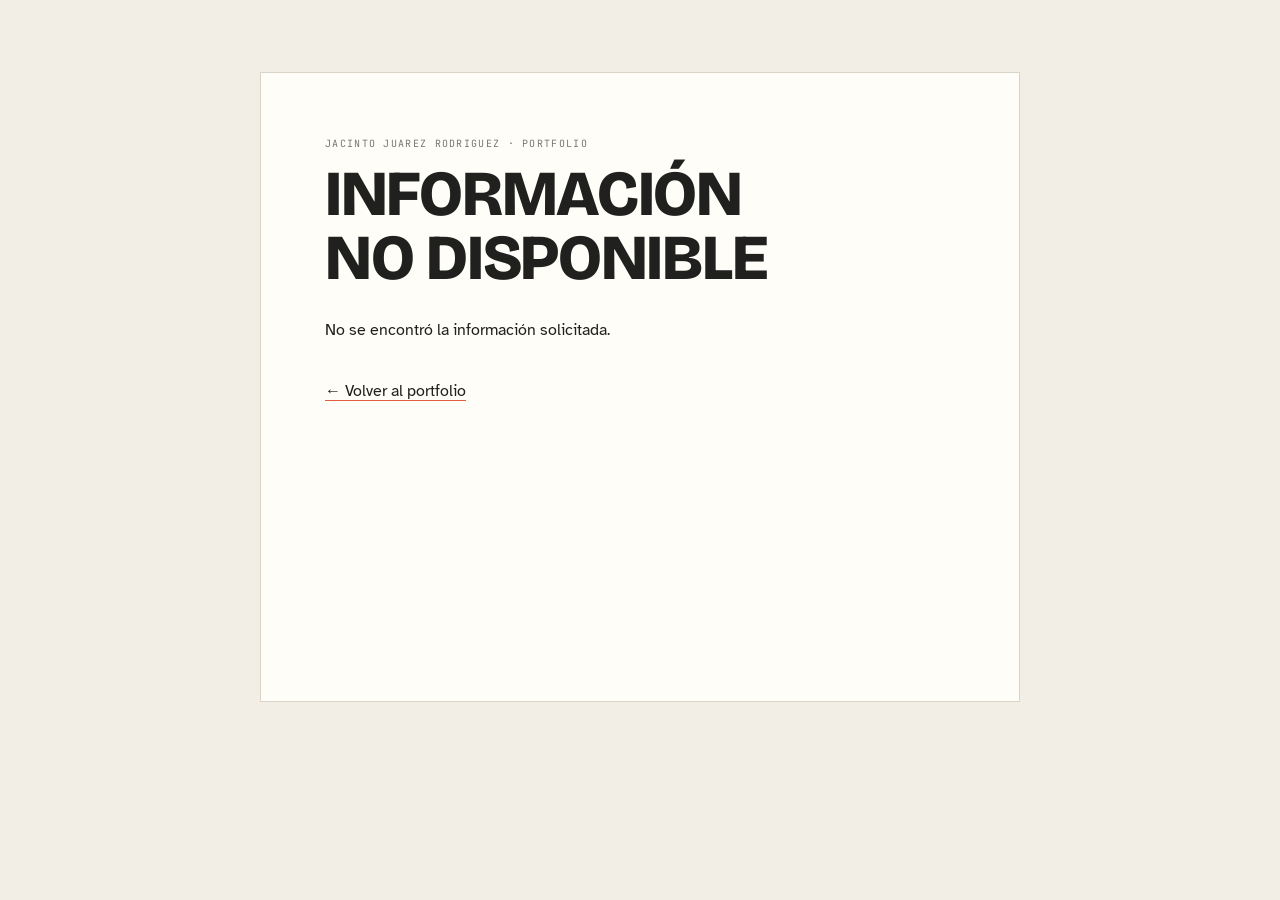
==== detalle.html @ 8cc2dbab "primer conmit" ====
<!doctype html>
<html lang="es">
<head>
  <meta charset="utf-8">
  <meta name="viewport" content="width=device-width, initial-scale=1">
  <meta name="theme-color" content="#f2eee6">
  <title>Detalle — Jacinto Juarez Rodriguez</title>
  <link rel="preconnect" href="https://fonts.googleapis.com">
  <link rel="preconnect" href="https://fonts.gstatic.com" crossorigin>
  <link rel="stylesheet" href="https://fonts.googleapis.com/css2?family=Bricolage+Grotesque:opsz,wght@12..96,500;12..96,800&amp;family=Atkinson+Hyperlegible:wght@400;700&amp;family=JetBrains+Mono:wght@400;600&amp;display=swap">
  <link rel="stylesheet" href="css/portfolio.css">
</head>
<body>
  <main class="detail-page">
    <p class="eyebrow">Jacinto Juarez Rodriguez · Portfolio</p>
    <h1 id="detailTitle"></h1>
    <div class="detail-content" id="detailContent"></div>
    <a class="detail-back" href="Retrato_en_capas.html#muro">← Volver al portfolio</a>
  </main>
  <script src="js/card-content.js" defer></script>
  <script src="js/card-detail.js" defer></script>
</body>
</html>
---- css/portfolio.css ----
:root{color-scheme:light;box-sizing:border-box;padding-top:env(safe-area-inset-top,0px);padding-bottom:env(safe-area-inset-bottom,0px)}html{scroll-padding-top:env(safe-area-inset-top,0px)}body{margin:0;padding:0;font:14px -apple-system,BlinkMacSystemFont,sans-serif;background:#fff;color:#000}img{max-width:100%}[hidden]:not([hidden=until-found i]){display:none!important}
/* Layout: escenario grande a la izquierda, panel de control a la derecha; abajo, el "cómo funciona". Estética de impresión risograph. */
:root {
  --paper: #e3edf0;
  --panel: #f4f9fa;
  --fg: #1d2a44;
  --muted: #56647c;
  --rule: #c3d3d8;
  --accent: #e2604f;
  --accent-ink: #ffffff;
  /* colores del dibujo: iguales en ambos temas */
  --line: #1d2a44;
  --skin: #f6c9a8;
  --coral: #ef6f5e;
  --sun: #f2c14e;
  --teal: #3c8d93;
  --white: #fffdf8;
  --display: "Bricolage Grotesque", "Arial Narrow", system-ui, sans-serif;
  --body: "Atkinson Hyperlegible", system-ui, -apple-system, "Segoe UI", sans-serif;
  --mono: "JetBrains Mono", ui-monospace, "SFMono-Regular", Menlo, monospace;
}
@media (prefers-color-scheme: dark) {
  :root:not([data-theme="light"]) {
    --paper: #131b29; --panel: #1a2436; --fg: #e6edf4; --muted: #9aa8bd;
    --rule: #2c3a52; --accent: #f27a69; --accent-ink: #131b29; color-scheme: dark;
  }
}
:root[data-theme="dark"] {
  --paper: #131b29; --panel: #1a2436; --fg: #e6edf4; --muted: #9aa8bd;
  --rule: #2c3a52; --accent: #f27a69; --accent-ink: #131b29; color-scheme: dark;
}

* { box-sizing: border-box; }
body {
  background: var(--paper); color: var(--fg);
  font-family: var(--body); font-size: 16px; line-height: 1.55;
  padding: 28px 20px 56px;
}
.wrap { max-width: 1060px; margin: 0 auto; display: grid; gap: 40px; }

header { display: grid; gap: 6px; max-width: 62ch; }
.eyebrow { font-family: var(--mono); font-size: 12px; letter-spacing: .08em; text-transform: uppercase; color: var(--muted); }
h1 { font-family: var(--display); font-weight: 800; font-size: clamp(34px, 6vw, 56px); line-height: 1; margin: 0; letter-spacing: -.02em; text-wrap: balance; }
h1 em { font-style: normal; color: var(--accent); }
header p { margin: 6px 0 0; color: var(--muted); }

.demo { display: grid; grid-template-columns: minmax(0, 1.25fr) minmax(0, 1fr); gap: 32px; align-items: start; }
@media (max-width: 760px) { .demo { grid-template-columns: 1fr; } }

/* ---------- escenario ---------- */
.stage-box { display: grid; gap: 10px; min-width: 0; }
.stage {
  --x: 0; --y: 0; --amp: 1; --explode: 0;
  position: relative; width: 100%; max-width: 480px; aspect-ratio: 400 / 440;
  margin: 0 auto; perspective: 1400px; touch-action: pan-y;
}
.head, .scene { position: absolute; inset: 0; transform-style: preserve-3d; }
.scene {
  transform: rotateY(calc(var(--explode) * -38deg)) rotateX(calc(var(--explode) * 12deg)) scale(calc(1 - var(--explode) * .12));
  transition: transform .7s cubic-bezier(.3,.7,.2,1);
}
.head { transform: rotate(calc(var(--x) * 3deg)); transform-origin: 50% 70%; }
.layer {
  position: absolute; inset: 0;
  transform: translate3d(
    calc(var(--x) * var(--dx) * var(--amp) * 1px),
    calc(var(--y) * var(--dy) * var(--amp) * 1px),
    calc(var(--explode) * var(--z) * 34px));
  transition: opacity .25s, filter .25s;
  will-change: transform;
}
.layer svg { width: 100%; height: 100%; display: block; overflow: visible; }
.stage[data-focus] .layer { opacity: .12; }
.stage[data-focus] .layer.is-focus { opacity: 1; filter: drop-shadow(0 0 6px var(--accent)); }
.stage.exploded .layer svg { filter: drop-shadow(0 6px 10px rgba(20,30,50,.18)); }

.blink svg { transform-origin: 50% 50.5%; animation: blink 5.5s infinite; }
@keyframes blink { 0%, 95%, 100% { transform: scaleY(1); } 97% { transform: scaleY(.08); } }

.hint { text-align: center; font-size: 14px; color: var(--muted); margin: 0; }

/* ---------- panel ---------- */
.panel { background: var(--panel); border: 1px solid var(--rule); border-radius: 14px; padding: 20px; display: grid; gap: 22px; min-width: 0; }
.panel h2 { font-family: var(--display); font-weight: 800; font-size: 15px; letter-spacing: .06em; text-transform: uppercase; margin: 0 0 10px; }

.readout { display: grid; grid-template-columns: 1fr 1fr; gap: 10px; }
.val { border: 1px solid var(--rule); border-radius: 10px; padding: 10px 12px; display: grid; gap: 6px; }
.val span { font-family: var(--mono); font-size: 12px; color: var(--muted); }
.val output { font-family: var(--mono); font-size: 24px; font-weight: 600; font-variant-numeric: tabular-nums; }
.meter { height: 6px; background: var(--rule); border-radius: 3px; position: relative; overflow: hidden; }
.meter i { position: absolute; top: 0; bottom: 0; left: 50%; width: 0; background: var(--accent); }

.controls { display: grid; gap: 14px; }
.ctrl { display: grid; gap: 4px; }
.ctrl label { display: flex; justify-content: space-between; font-size: 14px; font-weight: 700; }
.ctrl label b { font-family: var(--mono); font-weight: 400; color: var(--muted); font-variant-numeric: tabular-nums; }
input[type=range] { width: 100%; accent-color: var(--accent); }
.toggle {
  font: inherit; font-weight: 700; font-size: 15px; cursor: pointer;
  border: 2px solid var(--fg); background: transparent; color: var(--fg);
  border-radius: 999px; padding: 9px 18px; justify-self: start;
}
.toggle[aria-pressed="true"] { background: var(--accent); border-color: var(--accent); color: var(--accent-ink); }
button:focus-visible, input:focus-visible, li:focus-visible { outline: 3px solid var(--accent); outline-offset: 2px; }

.layers { list-style: none; margin: 0; padding: 0; display: grid; gap: 2px; }
.layers li {
  display: grid; grid-template-columns: 1fr auto; gap: 10px; align-items: center;
  padding: 6px 8px; border-radius: 8px; font-size: 14px; cursor: default;
}
.layers li:hover, .layers li:focus-visible { background: var(--paper); }
.layers li code { font-family: var(--mono); font-size: 12px; color: var(--muted); font-variant-numeric: tabular-nums; }
.layers .note { font-size: 13px; color: var(--muted); margin: 8px 0 0; }

/* ---------- explicación ---------- */
.how { display: grid; grid-template-columns: minmax(0, 1fr) minmax(0, 1.1fr); gap: 32px; border-top: 2px solid var(--fg); padding-top: 28px; }
@media (max-width: 760px) { .how { grid-template-columns: 1fr; } }
.how h2 { font-family: var(--display); font-weight: 800; font-size: 28px; margin: 0 0 14px; letter-spacing: -.01em; }
.steps { margin: 0; padding: 0; list-style: none; counter-reset: s; display: grid; gap: 14px; }
.steps li { counter-increment: s; display: grid; grid-template-columns: 34px 1fr; gap: 8px; max-width: 60ch; }
.steps li::before { content: counter(s); font-family: var(--display); font-weight: 800; font-size: 22px; color: var(--accent); line-height: 1.2; }
.steps code, .how p code { font-family: var(--mono); font-size: 13.5px; }
pre {
  margin: 0; background: var(--panel); border: 1px solid var(--rule); border-radius: 12px;
  padding: 16px; overflow-x: auto; font-family: var(--mono); font-size: 13px; line-height: 1.6;
}
pre .c { color: var(--muted); }
.how .codecol { display: grid; gap: 10px; min-width: 0; align-content: start; }
.how .codecol p { margin: 0; font-size: 14px; color: var(--muted); }
:root {
  color-scheme: light;
  --paper: #f2eee6;
  --panel: #fffdf8;
  --fg: #20211f;
  --muted: #77766f;
  --rule: #d9d3c8;
  --accent: #e35e43;
  --display: "Bricolage Grotesque", Impact, sans-serif;
  --body: "Atkinson Hyperlegible", Arial, sans-serif;
  --mono: "JetBrains Mono", monospace;
}
html { scroll-behavior: smooth; scroll-padding-top: 24px; }
body {
  padding: 0 5vw 24px;
  color: var(--fg);
  background: var(--paper);
  font-family: var(--body);
  cursor: url("data:image/svg+xml,%3Csvg xmlns='http://www.w3.org/2000/svg' width='32' height='32' viewBox='0 0 32 32'%3E%3Cpath fill='%23e35e43' stroke='%2320211f' stroke-width='1.6' d='M6 25 20 7l5 4-14 18-6 1z'/%3E%3Cpath fill='%23f2c14e' stroke='%2320211f' stroke-width='1.5' d='m18 9 3-4 6 5-3 4z'/%3E%3C/svg%3E") 5 26, auto;
}
a, button, canvas { cursor: inherit; }
.wrap { max-width: 1240px; gap: 0; }
.site-header {
  min-height: 88px;
  max-width: none;
  display: flex;
  align-items: center;
  justify-content: space-between;
  border-bottom: 1px solid var(--rule);
}
.wordmark { font: 800 24px/1 var(--display); color: var(--fg); text-decoration: none; letter-spacing: -.08em; }
.wordmark span { color: var(--accent); font: 600 10px var(--mono); vertical-align: top; margin-left: 4px; }
.site-nav { display: flex; align-items: center; gap: clamp(18px, 4vw, 48px); }
.site-nav a { font-size: 13px; color: var(--fg); text-decoration: none; }
.site-nav a:hover, footer a:hover { color: var(--accent); }
.availability { display: flex; align-items: center; gap: 8px; color: var(--muted); font-size: 12px; }
.availability i { width: 8px; height: 8px; border-radius: 50%; background: #6a9d72; box-shadow: 0 0 0 4px #6a9d721c; }
.demo { grid-template-columns: minmax(0, 1.08fr) minmax(0, .92fr); gap: 5vw; align-items: center; padding: 48px 0 80px; }
.stage-box { gap: 14px; }
.stage { max-width: 510px; filter: drop-shadow(0 22px 16px #28251e17); }
.hint { font: 11px var(--mono); letter-spacing: .02em; }
.panel.hero-copy {
  position: relative;
  min-height: 500px;
  padding: clamp(28px, 5vw, 64px) 0;
  border: 0;
  border-radius: 0;
  background: transparent;
  align-content: center;
  gap: 20px;
}
.eyebrow { font: 10px var(--mono); letter-spacing: .13em; text-transform: uppercase; color: var(--muted); }
.hero-copy .eyebrow { margin: 0; }
.hero-copy h1 {
  font: 800 clamp(58px, 8vw, 106px)/.82 var(--display);
  letter-spacing: -.075em;
  text-transform: uppercase;
  overflow-wrap: anywhere;
}
.hero-copy h1 em { color: var(--accent); font-style: normal; }
.period { color: var(--accent); }
.hero-description { margin: 2px 0; font-size: clamp(16px, 1.7vw, 20px); line-height: 1.5; color: #5e5c55; }
.wall-link { display: inline-flex; align-items: center; justify-content: space-between; gap: 44px; width: fit-content; padding: 13px 18px; color: #fffdf8; background: var(--fg); text-decoration: none; font-size: 13px; transition: background .2s, transform .2s; }
.wall-link:hover { background: var(--accent); transform: translateY(-2px); }
.wall-link span { font-size: 20px; }
.hero-note { display: flex; align-items: center; gap: 16px; margin-top: 20px; color: var(--muted); font: 10px var(--mono); text-transform: uppercase; }
.hero-note span:first-child { color: var(--accent); }
.wall-section { margin: 0 -5vw; padding: 76px 5vw 86px; color: #f7f2e8; background-color: #252522; background-image: radial-gradient(#ffffff0b 1px, transparent 1px), linear-gradient(90deg, transparent 49.5%, #00000012 50%); background-size: 7px 7px, 100% 100%; }
.section-heading { max-width: 1240px; margin: 0 auto 32px; display: flex; align-items: end; justify-content: space-between; gap: 24px; }
.section-heading .eyebrow { color: #c9b8a1; margin: 0 0 6px; }
.section-heading h2, .contact-section h2 { margin: 0; font: 800 clamp(42px, 6vw, 72px)/.95 var(--display); letter-spacing: -.06em; text-transform: uppercase; }
.section-heading > p { color: #cbc8bf; font-size: 13px; line-height: 1.7; }
.graffiti-wall { max-width: 1240px; margin: 0 auto; display: grid; grid-template-columns: repeat(2, minmax(0, 1fr)); gap: 14px; }
.graffiti-card { --card-ink: #1f2120; position: relative; isolation: isolate; overflow: hidden; min-height: 264px; display: flex; flex-direction: column; justify-content: space-between; padding: 25px; color: var(--card-ink); background: #e8dfce; }
.graffiti-card:nth-child(3n + 2) { background: #d4e0ce; }
.graffiti-card:nth-child(3n) { background: #e7c8b6; }
.card-copy { max-width: 44ch; }
.card-index { font: 10px var(--mono); letter-spacing: .08em; }
.graffiti-card h3 { margin: 26px 0 8px; font: 800 clamp(27px, 3vw, 40px)/.98 var(--display); letter-spacing: -.045em; text-transform: uppercase; }
.graffiti-card p { margin: 0; max-width: 40ch; font-size: 14px; line-height: 1.55; }
.card-tag { position: relative; z-index: 3; align-self: flex-start; margin-top: 20px; padding: 8px 10px; border: 1px solid currentColor; color: inherit; background: #f2eee6; font: 9px var(--mono); text-transform: uppercase; text-decoration: none; cursor: pointer; transition: color .2s, background .2s; }
.card-tag:hover { color: #fffdf8; background: var(--fg); }
.detail-page { max-width: 760px; min-height: 70vh; margin: 8vh auto; padding: clamp(28px, 6vw, 64px); background: var(--panel); border: 1px solid var(--rule); }
.detail-page .eyebrow { margin: 0 0 12px; }
.detail-page h1 { margin: 0 0 28px; font: 800 clamp(36px, 8vw, 64px)/1 var(--display); text-transform: uppercase; }
.detail-content { white-space: pre-line; }
.detail-back { display: inline-block; margin-top: 36px; color: var(--fg); text-decoration-color: var(--accent); text-underline-offset: 4px; }
.projects-page { max-width: 1100px; margin: 0 auto; padding: 36px 0 64px; }
.projects-header { max-width: none; display: flex; align-items: end; justify-content: space-between; gap: 24px; margin-bottom: 22px; }
.projects-header .eyebrow { margin: 0 0 8px; }
.projects-header h1 { margin: 0; font: 800 clamp(42px, 8vw, 72px)/.95 var(--display); letter-spacing: -.06em; text-transform: uppercase; }
.projects-header p { max-width: 60ch; margin: 12px 0 0; color: var(--muted); }
.projects-status { margin: 0 0 18px; padding: 13px 16px; border: 1px solid var(--rule); background: var(--panel); color: var(--muted); font-size: 14px; }
.projects-status:empty { display: none; }
.projects-status[data-state="error"] { color: #a83420; border-color: #d7a79e; }
.projects-list { display: grid; gap: 14px; }
.repo-card { display: grid; grid-template-columns: minmax(180px, .8fr) minmax(0, 1.2fr); gap: 20px; padding: 20px; border: 1px solid var(--rule); background: var(--panel); }
.repo-media { min-height: 220px; overflow: hidden; background: #e8dfce; }
.repo-media img { display: block; width: 100%; height: 100%; max-height: 320px; object-fit: cover; }
.repo-image-placeholder { padding: 24px; color: var(--muted); text-align: center; font: 12px var(--mono); }
.repo-content { min-width: 0; display: grid; align-content: center; justify-items: start; gap: 13px; }
.repo-content .eyebrow { margin: 0; }
.repo-content h2 { overflow-wrap: anywhere; margin: 0; font: 800 clamp(25px, 4vw, 36px)/1.05 var(--display); }
.repo-description { margin: 0; white-space: pre-line; }
.projects-back { display: inline-block; margin-top: 28px; color: var(--fg); text-decoration-color: var(--accent); text-underline-offset: 4px; }
.paint-surface { position: absolute; z-index: 2; inset: 0; width: 100%; height: 100%; touch-action: none; cursor: url("data:image/svg+xml,%3Csvg xmlns='http://www.w3.org/2000/svg' width='32' height='32' viewBox='0 0 32 32'%3E%3Cpath fill='%23e35e43' stroke='%2320211f' stroke-width='1.5' d='M9 27V12q0-2 2-2h2V6q0-2 2-2h5q2 0 2 2v4h2q2 0 2 2v15z'/%3E%3Cpath fill='%23f2c14e' stroke='%2320211f' stroke-width='1' d='M16 4h5v4h-5z'/%3E%3Cpath fill='%23fffdf8' d='M12 15h10v7H12z'/%3E%3C/svg%3E") 14 27, crosshair; }
.reveal-button { position: relative; z-index: 3; align-self: flex-end; margin-top: 18px; padding: 10px 12px; border: 1px solid #fff9; color: white; background: #252522; font: 10px var(--mono); text-transform: uppercase; transition: background .2s; }
.reveal-button:hover { background: var(--accent); }
.reveal-button span { color: #f1be4a; margin-left: 6px; }
.graffiti-card.is-revealed .paint-surface { pointer-events: none; opacity: 0; transition: opacity .45s; }
.contact-section { position: relative; display: grid; grid-template-columns: 1fr 1fr; gap: 36px; align-items: center; padding: 76px 0; border-bottom: 1px solid var(--rule); overflow: hidden; }
.contact-section .eyebrow { margin: 0 0 12px; }
.contact-details { display: grid; grid-template-columns: 1fr; gap: 2px; }
.contact-details span { margin-top: 12px; color: var(--muted); font: 10px var(--mono); text-transform: uppercase; }
.contact-details p { margin: 0; font-size: 17px; }
.contact-mark { position: absolute; right: 0; bottom: -58px; color: #e8e0d3; font: 800 190px/.9 var(--display); letter-spacing: -.12em; pointer-events: none; }
footer { display: flex; align-items: center; justify-content: space-between; gap: 16px; padding: 20px 0 4px; color: var(--muted); font: 9px var(--mono); letter-spacing: .04em; }
footer a { color: var(--fg); text-decoration: none; }
button:focus-visible, a:focus-visible { outline: 3px solid var(--accent); outline-offset: 4px; }
@media (max-width: 760px) {
  body { padding: 0 20px 20px; }
  .site-header { min-height: 72px; }
  .site-nav { gap: 16px; }
  .availability { display: none; }
  .demo { grid-template-columns: 1fr; gap: 8px; padding: 32px 0 54px; }
  .stage { max-width: 400px; }
  .panel.hero-copy { min-height: 0; padding: 12px 0 0; gap: 15px; }
  .hero-copy h1 { font-size: clamp(55px, 13vw, 86px); }
  .hero-note { margin-top: 5px; }
  .wall-section { margin: 0 -20px; padding: 56px 20px 60px; }
  .section-heading { align-items: start; flex-direction: column; gap: 8px; }
  .section-heading > p { margin: 0; }
  .graffiti-wall { grid-template-columns: 1fr; }
  .graffiti-card { min-height: 250px; }
  .projects-page { padding: 28px 0 44px; }
  .projects-header { align-items: start; flex-direction: column; }
  .repo-card { grid-template-columns: 1fr; padding: 14px; }
  .repo-media { min-height: 180px; }
  .contact-section { grid-template-columns: 1fr; gap: 22px; padding: 56px 0; }
  .contact-mark { font-size: 130px; bottom: -30px; opacity: .7; }
  footer { flex-wrap: wrap; font-size: 8px; }
}
@media (prefers-reduced-motion: reduce) {
  *, *::before, *::after { scroll-behavior: auto !important; animation-duration: .01ms !important; transition-duration: .01ms !important; }
}
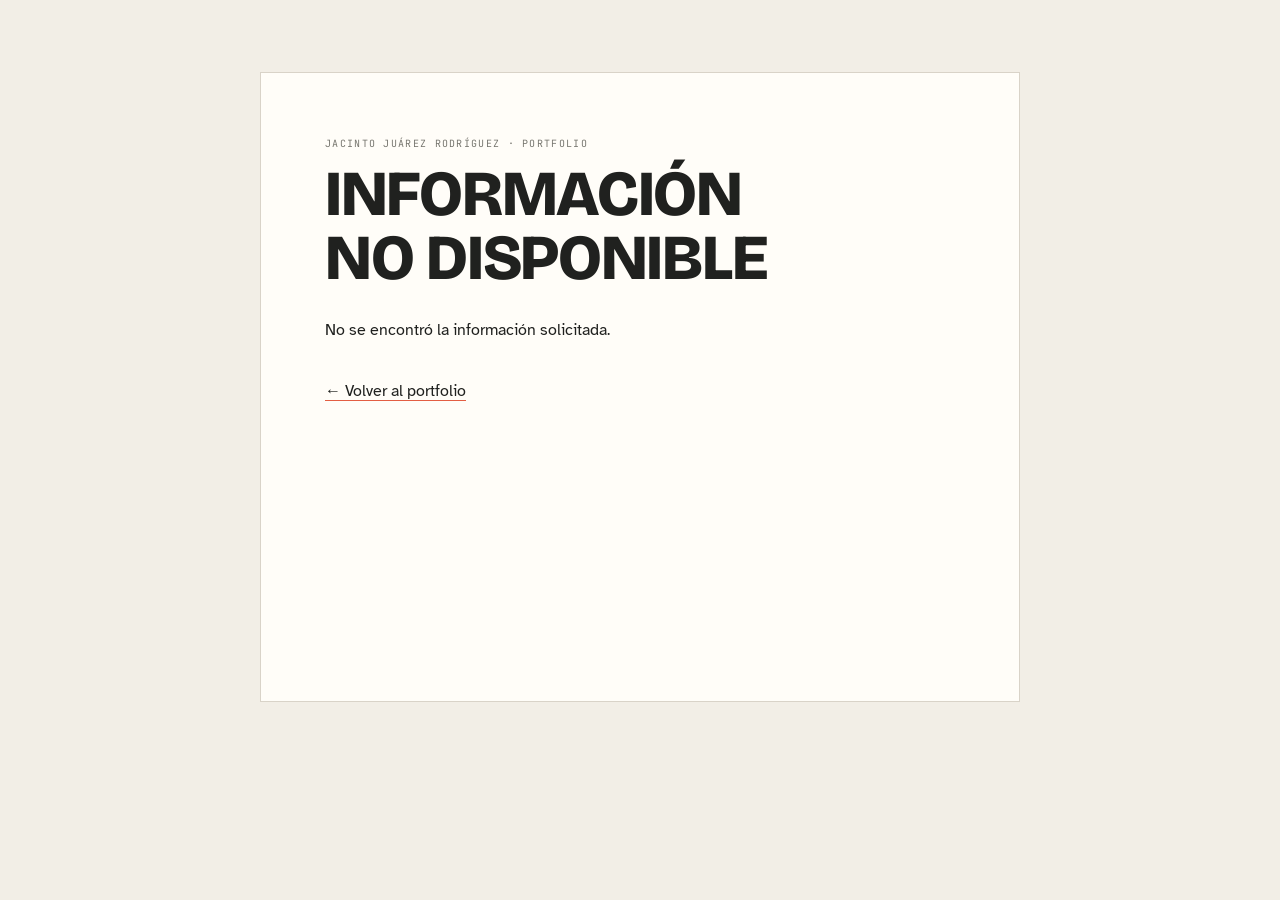
==== commit c5575f25: "Revisión completa del portfolio y capturas de los proyectos - Corrige el enlace "Volver al portfolio" ====
--- a/detalle.html
+++ b/detalle.html
@@ -4,18 +4,23 @@
   <meta charset="utf-8">
   <meta name="viewport" content="width=device-width, initial-scale=1">
   <meta name="theme-color" content="#f2eee6">
-  <title>Detalle — Jacinto Juarez Rodriguez</title>
+  <link rel="icon" type="image/svg+xml" href="/favicon.svg">
+  <link rel="icon" type="image/png" sizes="32x32" href="/favicon-32x32.png">
+  <link rel="apple-touch-icon" sizes="180x180" href="/apple-touch-icon.png">
+  <title>Detalle — Jacinto Juárez Rodríguez</title>
+  <meta name="description" content="Experiencia, proyectos y perfil de Jacinto Juárez Rodríguez.">
   <link rel="preconnect" href="https://fonts.googleapis.com">
   <link rel="preconnect" href="https://fonts.gstatic.com" crossorigin>
   <link rel="stylesheet" href="https://fonts.googleapis.com/css2?family=Bricolage+Grotesque:opsz,wght@12..96,500;12..96,800&amp;family=Atkinson+Hyperlegible:wght@400;700&amp;family=JetBrains+Mono:wght@400;600&amp;display=swap">
   <link rel="stylesheet" href="css/portfolio.css">
+  <script src="js/theme-init.js"></script>
 </head>
 <body>
   <main class="detail-page">
-    <p class="eyebrow">Jacinto Juarez Rodriguez · Portfolio</p>
+    <p class="eyebrow">Jacinto Juárez Rodríguez · Portfolio</p>
     <h1 id="detailTitle"></h1>
     <div class="detail-content" id="detailContent"></div>
-    <a class="detail-back" href="Retrato_en_capas.html#muro">← Volver al portfolio</a>
+    <a class="detail-back" href="index.html#muro">← Volver al portfolio</a>
   </main>
   <script src="js/card-content.js" defer></script>
   <script src="js/card-detail.js" defer></script>
--- a/css/portfolio.css
+++ b/css/portfolio.css
@@ -1,132 +1,52 @@
-:root{color-scheme:light;box-sizing:border-box;padding-top:env(safe-area-inset-top,0px);padding-bottom:env(safe-area-inset-bottom,0px)}html{scroll-padding-top:env(safe-area-inset-top,0px)}body{margin:0;padding:0;font:14px -apple-system,BlinkMacSystemFont,sans-serif;background:#fff;color:#000}img{max-width:100%}[hidden]:not([hidden=until-found i]){display:none!important}
-/* Layout: escenario grande a la izquierda, panel de control a la derecha; abajo, el "cómo funciona". Estética de impresión risograph. */
+/* Portfolio de Jacinto Juárez Rodríguez — estilos compartidos */
 :root {
-  --paper: #e3edf0;
-  --panel: #f4f9fa;
-  --fg: #1d2a44;
-  --muted: #56647c;
-  --rule: #c3d3d8;
-  --accent: #e2604f;
-  --accent-ink: #ffffff;
-  /* colores del dibujo: iguales en ambos temas */
   --line: #1d2a44;
   --skin: #f6c9a8;
   --coral: #ef6f5e;
   --sun: #f2c14e;
-  --teal: #3c8d93;
   --white: #fffdf8;
-  --display: "Bricolage Grotesque", "Arial Narrow", system-ui, sans-serif;
-  --body: "Atkinson Hyperlegible", system-ui, -apple-system, "Segoe UI", sans-serif;
-  --mono: "JetBrains Mono", ui-monospace, "SFMono-Regular", Menlo, monospace;
-}
-@media (prefers-color-scheme: dark) {
-  :root:not([data-theme="light"]) {
-    --paper: #131b29; --panel: #1a2436; --fg: #e6edf4; --muted: #9aa8bd;
-    --rule: #2c3a52; --accent: #f27a69; --accent-ink: #131b29; color-scheme: dark;
-  }
-}
-:root[data-theme="dark"] {
-  --paper: #131b29; --panel: #1a2436; --fg: #e6edf4; --muted: #9aa8bd;
-  --rule: #2c3a52; --accent: #f27a69; --accent-ink: #131b29; color-scheme: dark;
-}
-
+  --accent-ink: #ffffff;
+  /* tarjetas del muro y marca de contacto (tema claro) */
+  --card-ink: #1f2120;
+  --card-1: #e8dfce;
+  --card-2: #d4e0ce;
+  --card-3: #e7c8b6;
+  --tag-bg: #f2eee6;
+  --mark: #e8e0d3;
+}
 * { box-sizing: border-box; }
-body {
-  background: var(--paper); color: var(--fg);
-  font-family: var(--body); font-size: 16px; line-height: 1.55;
-  padding: 28px 20px 56px;
-}
-.wrap { max-width: 1060px; margin: 0 auto; display: grid; gap: 40px; }
-
-header { display: grid; gap: 6px; max-width: 62ch; }
-.eyebrow { font-family: var(--mono); font-size: 12px; letter-spacing: .08em; text-transform: uppercase; color: var(--muted); }
+body { margin: 0; font-size: 16px; line-height: 1.55; }
+img { max-width: 100%; }
+[hidden] { display: none !important; }
 h1 { font-family: var(--display); font-weight: 800; font-size: clamp(34px, 6vw, 56px); line-height: 1; margin: 0; letter-spacing: -.02em; text-wrap: balance; }
 h1 em { font-style: normal; color: var(--accent); }
-header p { margin: 6px 0 0; color: var(--muted); }
+.wrap { margin: 0 auto; display: grid; }
 
-.demo { display: grid; grid-template-columns: minmax(0, 1.25fr) minmax(0, 1fr); gap: 32px; align-items: start; }
-@media (max-width: 760px) { .demo { grid-template-columns: 1fr; } }
+.demo { display: grid; align-items: start; }
 
-/* ---------- escenario ---------- */
+/* ---------- escenario del retrato ---------- */
 .stage-box { display: grid; gap: 10px; min-width: 0; }
 .stage {
-  --x: 0; --y: 0; --amp: 1; --explode: 0;
+  --x: 0; --y: 0; --amp: 1;
   position: relative; width: 100%; max-width: 480px; aspect-ratio: 400 / 440;
   margin: 0 auto; perspective: 1400px; touch-action: pan-y;
 }
 .head, .scene { position: absolute; inset: 0; transform-style: preserve-3d; }
-.scene {
-  transform: rotateY(calc(var(--explode) * -38deg)) rotateX(calc(var(--explode) * 12deg)) scale(calc(1 - var(--explode) * .12));
-  transition: transform .7s cubic-bezier(.3,.7,.2,1);
-}
 .head { transform: rotate(calc(var(--x) * 3deg)); transform-origin: 50% 70%; }
 .layer {
   position: absolute; inset: 0;
   transform: translate3d(
     calc(var(--x) * var(--dx) * var(--amp) * 1px),
     calc(var(--y) * var(--dy) * var(--amp) * 1px),
-    calc(var(--explode) * var(--z) * 34px));
-  transition: opacity .25s, filter .25s;
+    0);
   will-change: transform;
 }
 .layer svg { width: 100%; height: 100%; display: block; overflow: visible; }
-.stage[data-focus] .layer { opacity: .12; }
-.stage[data-focus] .layer.is-focus { opacity: 1; filter: drop-shadow(0 0 6px var(--accent)); }
-.stage.exploded .layer svg { filter: drop-shadow(0 6px 10px rgba(20,30,50,.18)); }
-
 .blink svg { transform-origin: 50% 50.5%; animation: blink 5.5s infinite; }
 @keyframes blink { 0%, 95%, 100% { transform: scaleY(1); } 97% { transform: scaleY(.08); } }
+.hint { text-align: center; color: var(--muted); margin: 0; }
 
-.hint { text-align: center; font-size: 14px; color: var(--muted); margin: 0; }
-
-/* ---------- panel ---------- */
-.panel { background: var(--panel); border: 1px solid var(--rule); border-radius: 14px; padding: 20px; display: grid; gap: 22px; min-width: 0; }
-.panel h2 { font-family: var(--display); font-weight: 800; font-size: 15px; letter-spacing: .06em; text-transform: uppercase; margin: 0 0 10px; }
-
-.readout { display: grid; grid-template-columns: 1fr 1fr; gap: 10px; }
-.val { border: 1px solid var(--rule); border-radius: 10px; padding: 10px 12px; display: grid; gap: 6px; }
-.val span { font-family: var(--mono); font-size: 12px; color: var(--muted); }
-.val output { font-family: var(--mono); font-size: 24px; font-weight: 600; font-variant-numeric: tabular-nums; }
-.meter { height: 6px; background: var(--rule); border-radius: 3px; position: relative; overflow: hidden; }
-.meter i { position: absolute; top: 0; bottom: 0; left: 50%; width: 0; background: var(--accent); }
-
-.controls { display: grid; gap: 14px; }
-.ctrl { display: grid; gap: 4px; }
-.ctrl label { display: flex; justify-content: space-between; font-size: 14px; font-weight: 700; }
-.ctrl label b { font-family: var(--mono); font-weight: 400; color: var(--muted); font-variant-numeric: tabular-nums; }
-input[type=range] { width: 100%; accent-color: var(--accent); }
-.toggle {
-  font: inherit; font-weight: 700; font-size: 15px; cursor: pointer;
-  border: 2px solid var(--fg); background: transparent; color: var(--fg);
-  border-radius: 999px; padding: 9px 18px; justify-self: start;
-}
-.toggle[aria-pressed="true"] { background: var(--accent); border-color: var(--accent); color: var(--accent-ink); }
-button:focus-visible, input:focus-visible, li:focus-visible { outline: 3px solid var(--accent); outline-offset: 2px; }
-
-.layers { list-style: none; margin: 0; padding: 0; display: grid; gap: 2px; }
-.layers li {
-  display: grid; grid-template-columns: 1fr auto; gap: 10px; align-items: center;
-  padding: 6px 8px; border-radius: 8px; font-size: 14px; cursor: default;
-}
-.layers li:hover, .layers li:focus-visible { background: var(--paper); }
-.layers li code { font-family: var(--mono); font-size: 12px; color: var(--muted); font-variant-numeric: tabular-nums; }
-.layers .note { font-size: 13px; color: var(--muted); margin: 8px 0 0; }
-
-/* ---------- explicación ---------- */
-.how { display: grid; grid-template-columns: minmax(0, 1fr) minmax(0, 1.1fr); gap: 32px; border-top: 2px solid var(--fg); padding-top: 28px; }
-@media (max-width: 760px) { .how { grid-template-columns: 1fr; } }
-.how h2 { font-family: var(--display); font-weight: 800; font-size: 28px; margin: 0 0 14px; letter-spacing: -.01em; }
-.steps { margin: 0; padding: 0; list-style: none; counter-reset: s; display: grid; gap: 14px; }
-.steps li { counter-increment: s; display: grid; grid-template-columns: 34px 1fr; gap: 8px; max-width: 60ch; }
-.steps li::before { content: counter(s); font-family: var(--display); font-weight: 800; font-size: 22px; color: var(--accent); line-height: 1.2; }
-.steps code, .how p code { font-family: var(--mono); font-size: 13.5px; }
-pre {
-  margin: 0; background: var(--panel); border: 1px solid var(--rule); border-radius: 12px;
-  padding: 16px; overflow-x: auto; font-family: var(--mono); font-size: 13px; line-height: 1.6;
-}
-pre .c { color: var(--muted); }
-.how .codecol { display: grid; gap: 10px; min-width: 0; align-content: start; }
-.how .codecol p { margin: 0; font-size: 14px; color: var(--muted); }
+.panel { display: grid; min-width: 0; }
 :root {
   color-scheme: light;
   --paper: #f2eee6;
@@ -139,6 +59,30 @@
   --body: "Atkinson Hyperlegible", Arial, sans-serif;
   --mono: "JetBrains Mono", monospace;
 }
+@media (prefers-color-scheme: dark) {
+  :root:not([data-theme="light"]) {
+    --paper: #131b29;
+    --panel: #1a2436;
+    --fg: #e6edf4;
+    --muted: #a4b0c4;
+    --rule: #36445a;
+    --accent: #f27a69;
+    --accent-ink: #131b29;
+    --card-ink: #e6edf4; --card-1: #26334b; --card-2: #2e403e; --card-3: #4a3437; --tag-bg: #131b29; --mark: #202c40;
+    color-scheme: dark;
+  }
+}
+:root[data-theme="dark"] {
+  --paper: #131b29;
+  --panel: #1a2436;
+  --fg: #e6edf4;
+  --muted: #a4b0c4;
+  --rule: #36445a;
+  --accent: #f27a69;
+  --accent-ink: #131b29;
+  --card-ink: #e6edf4; --card-1: #26334b; --card-2: #2e403e; --card-3: #4a3437; --tag-bg: #131b29; --mark: #202c40;
+  color-scheme: dark;
+}
 html { scroll-behavior: smooth; scroll-padding-top: 24px; }
 body {
   padding: 0 5vw 24px;
@@ -162,6 +106,8 @@
 .site-nav { display: flex; align-items: center; gap: clamp(18px, 4vw, 48px); }
 .site-nav a { font-size: 13px; color: var(--fg); text-decoration: none; }
 .site-nav a:hover, footer a:hover { color: var(--accent); }
+.theme-toggle { display: grid; place-items: center; flex: 0 0 42px; width: 42px; height: 42px; padding: 0; border: 1px solid var(--rule); border-radius: 50%; color: var(--fg); background: var(--panel); font: 22px/1 var(--body); cursor: pointer; transition: color .2s, background .2s, border-color .2s, transform .2s; }
+.theme-toggle:hover { border-color: var(--accent); color: var(--accent-ink); background: var(--accent); transform: rotate(-10deg); }
 .availability { display: flex; align-items: center; gap: 8px; color: var(--muted); font-size: 12px; }
 .availability i { width: 8px; height: 8px; border-radius: 50%; background: #6a9d72; box-shadow: 0 0 0 4px #6a9d721c; }
 .demo { grid-template-columns: minmax(0, 1.08fr) minmax(0, .92fr); gap: 5vw; align-items: center; padding: 48px 0 80px; }
@@ -188,8 +134,8 @@
 }
 .hero-copy h1 em { color: var(--accent); font-style: normal; }
 .period { color: var(--accent); }
-.hero-description { margin: 2px 0; font-size: clamp(16px, 1.7vw, 20px); line-height: 1.5; color: #5e5c55; }
-.wall-link { display: inline-flex; align-items: center; justify-content: space-between; gap: 44px; width: fit-content; padding: 13px 18px; color: #fffdf8; background: var(--fg); text-decoration: none; font-size: 13px; transition: background .2s, transform .2s; }
+.hero-description { margin: 2px 0; font-size: clamp(16px, 1.7vw, 20px); line-height: 1.5; color: var(--muted); }
+.wall-link { display: inline-flex; align-items: center; justify-content: space-between; gap: 44px; width: fit-content; padding: 13px 18px; color: var(--panel); background: var(--fg); text-decoration: none; font-size: 13px; transition: background .2s, transform .2s; }
 .wall-link:hover { background: var(--accent); transform: translateY(-2px); }
 .wall-link span { font-size: 20px; }
 .hero-note { display: flex; align-items: center; gap: 16px; margin-top: 20px; color: var(--muted); font: 10px var(--mono); text-transform: uppercase; }
@@ -200,15 +146,15 @@
 .section-heading h2, .contact-section h2 { margin: 0; font: 800 clamp(42px, 6vw, 72px)/.95 var(--display); letter-spacing: -.06em; text-transform: uppercase; }
 .section-heading > p { color: #cbc8bf; font-size: 13px; line-height: 1.7; }
 .graffiti-wall { max-width: 1240px; margin: 0 auto; display: grid; grid-template-columns: repeat(2, minmax(0, 1fr)); gap: 14px; }
-.graffiti-card { --card-ink: #1f2120; position: relative; isolation: isolate; overflow: hidden; min-height: 264px; display: flex; flex-direction: column; justify-content: space-between; padding: 25px; color: var(--card-ink); background: #e8dfce; }
-.graffiti-card:nth-child(3n + 2) { background: #d4e0ce; }
-.graffiti-card:nth-child(3n) { background: #e7c8b6; }
+.graffiti-card { position: relative; isolation: isolate; overflow: hidden; min-height: 264px; display: flex; flex-direction: column; justify-content: space-between; padding: 25px; color: var(--card-ink); background: var(--card-1); }
+.graffiti-card:nth-child(3n + 2) { background: var(--card-2); }
+.graffiti-card:nth-child(3n) { background: var(--card-3); }
 .card-copy { max-width: 44ch; }
 .card-index { font: 10px var(--mono); letter-spacing: .08em; }
 .graffiti-card h3 { margin: 26px 0 8px; font: 800 clamp(27px, 3vw, 40px)/.98 var(--display); letter-spacing: -.045em; text-transform: uppercase; }
 .graffiti-card p { margin: 0; max-width: 40ch; font-size: 14px; line-height: 1.55; }
-.card-tag { position: relative; z-index: 3; align-self: flex-start; margin-top: 20px; padding: 8px 10px; border: 1px solid currentColor; color: inherit; background: #f2eee6; font: 9px var(--mono); text-transform: uppercase; text-decoration: none; cursor: pointer; transition: color .2s, background .2s; }
-.card-tag:hover { color: #fffdf8; background: var(--fg); }
+.card-tag { position: relative; z-index: 3; align-self: flex-start; margin-top: 20px; padding: 8px 10px; border: 1px solid currentColor; color: inherit; background: var(--tag-bg); font: 9px var(--mono); text-transform: uppercase; text-decoration: none; cursor: pointer; transition: color .2s, background .2s; }
+.card-tag:hover { color: var(--panel); background: var(--fg); }
 .detail-page { max-width: 760px; min-height: 70vh; margin: 8vh auto; padding: clamp(28px, 6vw, 64px); background: var(--panel); border: 1px solid var(--rule); }
 .detail-page .eyebrow { margin: 0 0 12px; }
 .detail-page h1 { margin: 0 0 28px; font: 800 clamp(36px, 8vw, 64px)/1 var(--display); text-transform: uppercase; }
@@ -224,25 +170,45 @@
 .projects-status[data-state="error"] { color: #a83420; border-color: #d7a79e; }
 .projects-list { display: grid; gap: 14px; }
 .repo-card { display: grid; grid-template-columns: minmax(180px, .8fr) minmax(0, 1.2fr); gap: 20px; padding: 20px; border: 1px solid var(--rule); background: var(--panel); }
-.repo-media { min-height: 220px; overflow: hidden; background: #e8dfce; }
-.repo-media img { display: block; width: 100%; height: 100%; max-height: 320px; object-fit: cover; }
+.repo-media { display: grid; place-items: center; min-height: 220px; overflow: hidden; background: var(--card-1); }
+.repo-media img { place-self: stretch; display: block; width: 100%; height: 100%; max-height: 320px; object-fit: cover; }
 .repo-image-placeholder { padding: 24px; color: var(--muted); text-align: center; font: 12px var(--mono); }
 .repo-content { min-width: 0; display: grid; align-content: center; justify-items: start; gap: 13px; }
 .repo-content .eyebrow { margin: 0; }
 .repo-content h2 { overflow-wrap: anywhere; margin: 0; font: 800 clamp(25px, 4vw, 36px)/1.05 var(--display); }
 .repo-description { margin: 0; white-space: pre-line; }
+.repo-technologies { display: flex; flex-wrap: wrap; gap: 8px; margin: 0; padding: 0; list-style: none; }
+.repo-technology { padding: 5px 10px; border: 1px solid var(--rule); border-radius: 999px; color: var(--fg); background: var(--paper); font: 600 11px var(--mono); }
+.repo-link { display: inline-flex; align-items: center; justify-content: center; gap: 8px; min-height: 46px; padding: 11px 17px; border: 1px solid var(--accent); color: var(--accent-ink); background: var(--accent); font: 600 12px var(--mono); text-decoration: none; text-transform: uppercase; transition: color .2s, background .2s, border-color .2s, transform .2s; }
+.repo-link:hover { border-color: var(--fg); color: var(--panel); background: var(--fg); transform: translateY(-2px); }
+.repo-link:focus-visible { outline: 3px solid var(--fg); outline-offset: 3px; }
+.repo-link:active { transform: translateY(0); }
+.repo-links { display: flex; flex-wrap: wrap; gap: 10px; }
+.repo-link-secondary { color: var(--fg); background: transparent; border-color: var(--fg); }
 .projects-back { display: inline-block; margin-top: 28px; color: var(--fg); text-decoration-color: var(--accent); text-underline-offset: 4px; }
 .paint-surface { position: absolute; z-index: 2; inset: 0; width: 100%; height: 100%; touch-action: none; cursor: url("data:image/svg+xml,%3Csvg xmlns='http://www.w3.org/2000/svg' width='32' height='32' viewBox='0 0 32 32'%3E%3Cpath fill='%23e35e43' stroke='%2320211f' stroke-width='1.5' d='M9 27V12q0-2 2-2h2V6q0-2 2-2h5q2 0 2 2v4h2q2 0 2 2v15z'/%3E%3Cpath fill='%23f2c14e' stroke='%2320211f' stroke-width='1' d='M16 4h5v4h-5z'/%3E%3Cpath fill='%23fffdf8' d='M12 15h10v7H12z'/%3E%3C/svg%3E") 14 27, crosshair; }
 .reveal-button { position: relative; z-index: 3; align-self: flex-end; margin-top: 18px; padding: 10px 12px; border: 1px solid #fff9; color: white; background: #252522; font: 10px var(--mono); text-transform: uppercase; transition: background .2s; }
 .reveal-button:hover { background: var(--accent); }
 .reveal-button span { color: #f1be4a; margin-left: 6px; }
 .graffiti-card.is-revealed .paint-surface { pointer-events: none; opacity: 0; transition: opacity .45s; }
+.graffiti-card.is-revealed .reveal-button { visibility: hidden; }
 .contact-section { position: relative; display: grid; grid-template-columns: 1fr 1fr; gap: 36px; align-items: center; padding: 76px 0; border-bottom: 1px solid var(--rule); overflow: hidden; }
 .contact-section .eyebrow { margin: 0 0 12px; }
 .contact-details { display: grid; grid-template-columns: 1fr; gap: 2px; }
 .contact-details span { margin-top: 12px; color: var(--muted); font: 10px var(--mono); text-transform: uppercase; }
 .contact-details p { margin: 0; font-size: 17px; }
-.contact-mark { position: absolute; right: 0; bottom: -58px; color: #e8e0d3; font: 800 190px/.9 var(--display); letter-spacing: -.12em; pointer-events: none; }
+.contact-email { display: flex; align-items: center; gap: 12px; min-width: 0; }
+.contact-email p { overflow-wrap: anywhere; }
+.email-button { display: inline-flex; flex: 0 0 42px; align-items: center; justify-content: center; width: 42px; height: 42px; border: 1px solid var(--fg); border-radius: 50%; color: var(--fg); transition: color .2s, background .2s, border-color .2s, transform .2s; }
+.email-button svg { width: 20px; height: 20px; }
+.email-button:hover { border-color: var(--accent); color: var(--accent-ink); background: var(--accent); transform: translateY(-2px); }
+.contact-phone { display: flex; align-items: center; gap: 12px; }
+.contact-link { color: inherit; text-decoration: none; }
+.contact-link:hover { color: var(--accent); }
+.whatsapp-button { display: inline-flex; flex: 0 0 42px; align-items: center; justify-content: center; width: 42px; height: 42px; border: 1px solid #25d366; border-radius: 50%; color: #fff; background: #25d366; transition: background .2s, border-color .2s, transform .2s; }
+.whatsapp-button svg { width: 22px; height: 22px; }
+.whatsapp-button:hover { border-color: #128c4a; background: #128c4a; transform: translateY(-2px); }
+.contact-mark { position: absolute; right: 0; bottom: -58px; color: var(--mark); font: 800 190px/.9 var(--display); letter-spacing: -.12em; pointer-events: none; }
 footer { display: flex; align-items: center; justify-content: space-between; gap: 16px; padding: 20px 0 4px; color: var(--muted); font: 9px var(--mono); letter-spacing: .04em; }
 footer a { color: var(--fg); text-decoration: none; }
 button:focus-visible, a:focus-visible { outline: 3px solid var(--accent); outline-offset: 4px; }
@@ -250,6 +216,7 @@
   body { padding: 0 20px 20px; }
   .site-header { min-height: 72px; }
   .site-nav { gap: 16px; }
+  .theme-toggle { flex-basis: 38px; width: 38px; height: 38px; }
   .availability { display: none; }
   .demo { grid-template-columns: 1fr; gap: 8px; padding: 32px 0 54px; }
   .stage { max-width: 400px; }
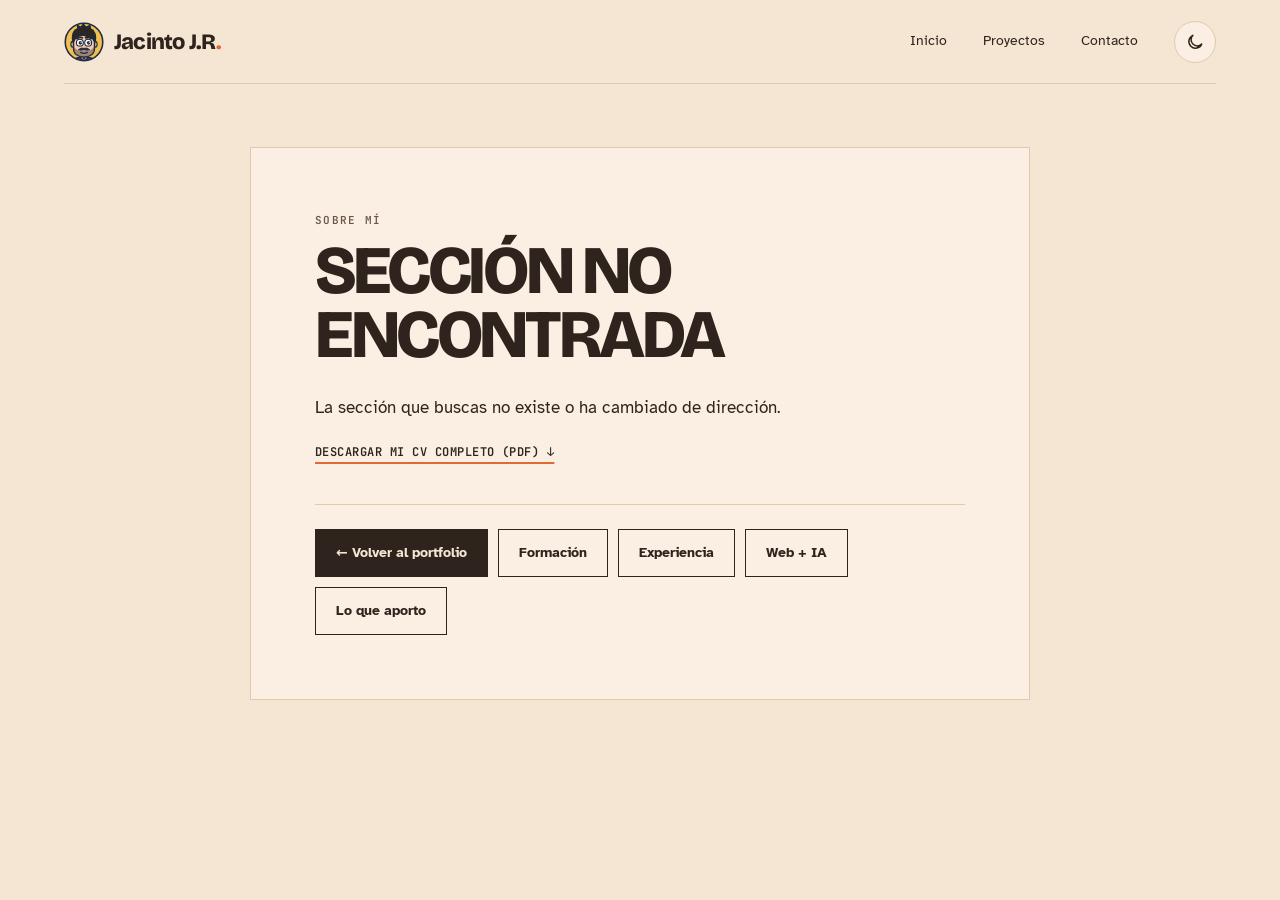
==== commit 66b10219: "cambiosfinales" ====
--- a/detalle.html
+++ b/detalle.html
@@ -2,27 +2,44 @@
 <html lang="es">
 <head>
   <meta charset="utf-8">
-  <meta name="viewport" content="width=device-width, initial-scale=1">
-  <meta name="theme-color" content="#f2eee6">
-  <link rel="icon" type="image/svg+xml" href="/favicon.svg">
-  <link rel="icon" type="image/png" sizes="32x32" href="/favicon-32x32.png">
-  <link rel="apple-touch-icon" sizes="180x180" href="/apple-touch-icon.png">
-  <title>Detalle — Jacinto Juárez Rodríguez</title>
-  <meta name="description" content="Experiencia, proyectos y perfil de Jacinto Juárez Rodríguez.">
+  <meta name="viewport" content="width=device-width, initial-scale=1, viewport-fit=cover">
+  <meta name="theme-color" content="#f5e6d3">
+  <title>Sobre mí — Jacinto Juárez Rodríguez</title>
+  <meta name="description" content="Formación, experiencia y perfil profesional de Jacinto Juárez Rodríguez, desarrollador web junior.">
+  <link rel="icon" href="images/favicon.svg" type="image/svg+xml">
+  <link rel="apple-touch-icon" href="images/apple-touch-icon.png">
   <link rel="preconnect" href="https://fonts.googleapis.com">
   <link rel="preconnect" href="https://fonts.gstatic.com" crossorigin>
   <link rel="stylesheet" href="https://fonts.googleapis.com/css2?family=Bricolage+Grotesque:opsz,wght@12..96,500;12..96,800&amp;family=Atkinson+Hyperlegible:wght@400;700&amp;family=JetBrains+Mono:wght@400;600&amp;display=swap">
   <link rel="stylesheet" href="css/portfolio.css">
-  <script src="js/theme-init.js"></script>
+  <script src="js/theme.js"></script>
 </head>
 <body>
-  <main class="detail-page">
-    <p class="eyebrow">Jacinto Juárez Rodríguez · Portfolio</p>
-    <h1 id="detailTitle"></h1>
+<a class="skip-link" href="#contenido">Saltar al contenido</a>
+
+<div class="wrap">
+  <header class="site-header page-header">
+    <a class="wordmark" href="index.html" aria-label="Jacinto Juárez Rodríguez, volver al inicio"><img class="wordmark-icon" src="images/favicon.svg" alt="" width="40" height="40"><span class="wordmark-text">Jacinto J.R<span class="period">.</span></span></a>
+    <nav class="site-nav" aria-label="Navegación principal">
+      <a href="index.html">Inicio</a>
+      <a href="proyectos.html">Proyectos</a>
+      <a href="index.html#contacto">Contacto</a>
+      <button class="theme-toggle" type="button" data-theme-toggle aria-label="Activar modo oscuro" title="Activar modo oscuro">
+        <svg class="icon-moon" aria-hidden="true" viewBox="0 0 24 24" fill="none" stroke="currentColor" stroke-width="1.8" stroke-linecap="round" stroke-linejoin="round"><path d="M20 14.5A8 8 0 1 1 9.5 4a6.5 6.5 0 0 0 10.5 10.5Z"/></svg>
+        <svg class="icon-sun" aria-hidden="true" viewBox="0 0 24 24" fill="none" stroke="currentColor" stroke-width="1.8" stroke-linecap="round"><circle cx="12" cy="12" r="4"/><path d="M12 2v2M12 20v2M4.9 4.9l1.4 1.4M17.7 17.7l1.4 1.4M2 12h2M20 12h2M4.9 19.1l1.4-1.4M17.7 6.3l1.4-1.4"/></svg>
+      </button>
+    </nav>
+  </header>
+
+  <main class="detail-page" id="contenido">
+    <p class="eyebrow" id="detailLabel">Sobre mí</p>
+    <h1 id="detailTitle">Sobre mí</h1>
     <div class="detail-content" id="detailContent"></div>
-    <a class="detail-back" href="index.html#muro">← Volver al portfolio</a>
+    <nav class="detail-nav" id="detailNav" aria-label="Otras secciones"></nav>
   </main>
-  <script src="js/card-content.js" defer></script>
-  <script src="js/card-detail.js" defer></script>
+</div>
+
+<script src="js/card-content.js" defer></script>
+<script src="js/card-detail.js" defer></script>
 </body>
 </html>
--- a/css/portfolio.css
+++ b/css/portfolio.css
@@ -1,241 +1,424 @@
-/* Portfolio de Jacinto Juárez Rodríguez — estilos compartidos */
+/* ==========================================================================
+   Portfolio · Jacinto Juárez Rodríguez
+   Estética de impresión risograph: papel, tinta y un acento coral.
+   ========================================================================== */
+
+/* ---------- Tokens ---------- */
 :root {
+  color-scheme: light;
+  /* Modo claro: papel cálido melocotón, sin blanco puro para reducir el deslumbramiento. */
+  --paper: #f5e6d3;
+  --panel: #faefe2;
+  --fg: #2e241d;
+  --muted: #6b584a;
+  --rule: #e2c9ad;
+  --accent: #b5481d;          /* botones y enlaces: contraste AA con blanco */
+  --accent-bright: #de6a35;   /* titulares y detalles decorativos */
+  --accent-ink: #ffffff;
+  --ok: #5a8a4f;
+
+  --card-a: #efd5b6;
+  --card-b: #e8dcc0;
+  --card-c: #f0c4a2;
+  --card-ink: #2e241d;
+  --wall-bg: #2c231d;
+  --wall-fg: #f8ecdd;
+  --wall-muted: #d6c6b4;
+  --mark: #edd6bc;
+
+  /* colores del retrato: iguales en ambos temas */
   --line: #1d2a44;
   --skin: #f6c9a8;
   --coral: #ef6f5e;
   --sun: #f2c14e;
   --white: #fffdf8;
-  --accent-ink: #ffffff;
-  /* tarjetas del muro y marca de contacto (tema claro) */
-  --card-ink: #1f2120;
-  --card-1: #e8dfce;
-  --card-2: #d4e0ce;
-  --card-3: #e7c8b6;
-  --tag-bg: #f2eee6;
-  --mark: #e8e0d3;
-}
-* { box-sizing: border-box; }
-body { margin: 0; font-size: 16px; line-height: 1.55; }
+
+  --display: "Bricolage Grotesque", "Arial Narrow", Impact, sans-serif;
+  --body: "Atkinson Hyperlegible", system-ui, -apple-system, "Segoe UI", Arial, sans-serif;
+  --mono: "JetBrains Mono", ui-monospace, Menlo, Consolas, monospace;
+  --gutter: 5vw;
+}
+
+@media (prefers-color-scheme: dark) {
+  :root:not([data-theme="light"]) {
+    color-scheme: dark;
+    --paper: #232b37;
+    --panel: #2c3543;
+    --fg: #e9eef4;
+    --muted: #b3bdcb;
+    --rule: #435063;
+    --accent: #f29a76;
+    --accent-bright: #f29a76;
+    --accent-ink: #1e252f;
+    --ok: #7cc48a;
+    --card-a: #344155;
+    --card-b: #34474e;
+    --card-c: #413f4f;
+    --card-ink: #e9eef4;
+    --wall-bg: #1b222c;
+    --mark: #2b3441;
+    --wall-muted: #c3ccd8;
+  }
+}
+:root[data-theme="dark"] {
+  color-scheme: dark;
+  --paper: #232b37;
+  --panel: #2c3543;
+  --fg: #e9eef4;
+  --muted: #b3bdcb;
+  --rule: #435063;
+  --accent: #f29a76;
+  --accent-bright: #f29a76;
+  --accent-ink: #1e252f;
+  --ok: #7cc48a;
+  --card-a: #344155;
+  --card-b: #34474e;
+  --card-c: #413f4f;
+  --card-ink: #e9eef4;
+  --wall-bg: #1b222c;
+  --mark: #2b3441;
+  --wall-muted: #c3ccd8;
+}
+
+/* ---------- Base ---------- */
+*, *::before, *::after { box-sizing: border-box; }
+html { scroll-behavior: smooth; scroll-padding-top: 24px; -webkit-text-size-adjust: 100%; }
+body {
+  margin: 0;
+  padding: 0 var(--gutter) 24px;
+  background: var(--paper);
+  color: var(--fg);
+  font: 16px/1.6 var(--body);
+}
 img { max-width: 100%; }
+a { color: inherit; }
+button { font: inherit; color: inherit; cursor: pointer; }
 [hidden] { display: none !important; }
-h1 { font-family: var(--display); font-weight: 800; font-size: clamp(34px, 6vw, 56px); line-height: 1; margin: 0; letter-spacing: -.02em; text-wrap: balance; }
-h1 em { font-style: normal; color: var(--accent); }
-.wrap { margin: 0 auto; display: grid; }
-
-.demo { display: grid; align-items: start; }
-
-/* ---------- escenario del retrato ---------- */
-.stage-box { display: grid; gap: 10px; min-width: 0; }
+:focus-visible { outline: 3px solid var(--accent); outline-offset: 3px; }
+
+.skip-link {
+  position: absolute; left: 16px; top: -80px; z-index: 100;
+  padding: 10px 16px; background: var(--fg); color: var(--paper);
+  font-weight: 700; text-decoration: none;
+}
+.skip-link:focus { top: 12px; }
+.sr-only {
+  position: absolute; width: 1px; height: 1px; margin: -1px; padding: 0;
+  overflow: hidden; clip: rect(0 0 0 0); white-space: nowrap; border: 0;
+}
+
+.wrap { max-width: 1240px; margin: 0 auto; }
+.eyebrow { margin: 0; font: 600 11px/1.5 var(--mono); letter-spacing: .12em; text-transform: uppercase; color: var(--muted); }
+.period { color: var(--accent-bright); }
+
+/* ---------- Botones reutilizables ---------- */
+.button {
+  display: inline-flex; align-items: center; justify-content: center; gap: 14px;
+  min-height: 48px; padding: 12px 20px;
+  border: 1.5px solid var(--fg);
+  font: 700 14px/1 var(--body); text-decoration: none;
+  transition: color .2s, background .2s, border-color .2s, transform .2s;
+}
+.button span { font-size: 18px; }
+.button-icon { width: 18px; height: 18px; flex-shrink: 0; }
+.button-primary { background: var(--fg); color: var(--paper); }
+.button-primary:hover { background: var(--accent); border-color: var(--accent); color: var(--accent-ink); transform: translateY(-2px); }
+.button-ghost { background: transparent; color: var(--fg); }
+.button-ghost:hover { border-color: var(--accent); color: var(--accent); }
+
+.round-button {
+  display: inline-grid; place-items: center; flex: 0 0 44px;
+  width: 44px; height: 44px; padding: 0;
+  border: 1.5px solid var(--rule); border-radius: 50%;
+  background: var(--panel); color: var(--fg);
+  transition: color .2s, background .2s, border-color .2s, transform .2s;
+}
+.round-button svg { width: 20px; height: 20px; }
+.round-button:hover { border-color: var(--accent); background: var(--accent); color: var(--accent-ink); transform: translateY(-2px); }
+.whatsapp-button { border-color: #1fa855; background: #1fa855; color: #fff; }
+.whatsapp-button:hover { border-color: #128c4a; background: #128c4a; color: #fff; }
+
+.text-link {
+  font: 600 12px var(--mono); letter-spacing: .04em; text-transform: uppercase;
+  text-decoration: underline; text-decoration-color: var(--accent-bright);
+  text-decoration-thickness: 2px; text-underline-offset: 6px;
+  white-space: nowrap;
+}
+.text-link:hover { color: var(--accent); }
+
+/* ---------- Cabecera ---------- */
+.site-header {
+  min-height: 84px;
+  display: flex; align-items: center; justify-content: space-between; gap: 16px;
+  border-bottom: 1px solid var(--rule);
+}
+.wordmark {
+  display: inline-flex; align-items: center; gap: 10px; flex-shrink: 0;
+  font: 800 22px/1 var(--display); letter-spacing: -.035em; text-decoration: none; white-space: nowrap;
+}
+.wordmark-icon { display: block; width: 40px; height: 40px; transition: transform .3s cubic-bezier(.3, 1.6, .5, 1); }
+.wordmark:hover .wordmark-icon { transform: rotate(-12deg) scale(1.08); }
+.wordmark:hover .wordmark-text { color: var(--accent); }
+.wordmark-text .period { color: var(--accent-bright); }
+.site-nav { display: flex; align-items: center; gap: clamp(14px, 3vw, 36px); }
+.site-nav a { padding: 8px 0; font-size: 14px; text-decoration: none; }
+.site-nav a:hover { color: var(--accent); }
+.availability { display: flex; align-items: center; gap: 8px; color: var(--muted); font-size: 12px; }
+.availability i { width: 8px; height: 8px; border-radius: 50%; background: var(--ok); box-shadow: 0 0 0 4px color-mix(in srgb, var(--ok) 18%, transparent); }
+.theme-toggle {
+  display: grid; place-items: center; flex: 0 0 42px; width: 42px; height: 42px; padding: 0;
+  border: 1px solid var(--rule); border-radius: 50%; background: var(--panel); color: var(--fg);
+  transition: color .2s, background .2s, border-color .2s, transform .2s;
+}
+.theme-toggle svg { width: 20px; height: 20px; }
+.theme-toggle:hover { border-color: var(--accent); background: var(--accent); color: var(--accent-ink); transform: rotate(-12deg); }
+.theme-toggle .icon-sun, .theme-toggle[data-state="dark"] .icon-moon { display: none; }
+.theme-toggle[data-state="dark"] .icon-sun { display: block; }
+
+/* ---------- Hero y retrato ---------- */
+.hero {
+  display: grid; grid-template-columns: minmax(0, 1.05fr) minmax(0, .95fr);
+  gap: var(--gutter); align-items: center;
+  padding: 48px 0 64px;
+}
+.stage-box { display: grid; gap: 14px; min-width: 0; }
 .stage {
   --x: 0; --y: 0; --amp: 1;
-  position: relative; width: 100%; max-width: 480px; aspect-ratio: 400 / 440;
+  position: relative; width: 100%; max-width: 500px; aspect-ratio: 400 / 440;
   margin: 0 auto; perspective: 1400px; touch-action: pan-y;
-}
-.head, .scene { position: absolute; inset: 0; transform-style: preserve-3d; }
+  filter: drop-shadow(0 22px 16px #28251e17);
+}
+.scene, .head { position: absolute; inset: 0; transform-style: preserve-3d; }
 .head { transform: rotate(calc(var(--x) * 3deg)); transform-origin: 50% 70%; }
 .layer {
   position: absolute; inset: 0;
-  transform: translate3d(
-    calc(var(--x) * var(--dx) * var(--amp) * 1px),
-    calc(var(--y) * var(--dy) * var(--amp) * 1px),
-    0);
+  transform: translate3d(calc(var(--x) * var(--dx) * var(--amp) * 1px), calc(var(--y) * var(--dy) * var(--amp) * 1px), 0);
   will-change: transform;
 }
-.layer svg { width: 100%; height: 100%; display: block; overflow: visible; }
+.layer svg { display: block; width: 100%; height: 100%; overflow: visible; }
 .blink svg { transform-origin: 50% 50.5%; animation: blink 5.5s infinite; }
 @keyframes blink { 0%, 95%, 100% { transform: scaleY(1); } 97% { transform: scaleY(.08); } }
-.hint { text-align: center; color: var(--muted); margin: 0; }
-
-.panel { display: grid; min-width: 0; }
-:root {
-  color-scheme: light;
-  --paper: #f2eee6;
-  --panel: #fffdf8;
-  --fg: #20211f;
-  --muted: #77766f;
-  --rule: #d9d3c8;
-  --accent: #e35e43;
-  --display: "Bricolage Grotesque", Impact, sans-serif;
-  --body: "Atkinson Hyperlegible", Arial, sans-serif;
-  --mono: "JetBrains Mono", monospace;
-}
-@media (prefers-color-scheme: dark) {
-  :root:not([data-theme="light"]) {
-    --paper: #131b29;
-    --panel: #1a2436;
-    --fg: #e6edf4;
-    --muted: #a4b0c4;
-    --rule: #36445a;
-    --accent: #f27a69;
-    --accent-ink: #131b29;
-    --card-ink: #e6edf4; --card-1: #26334b; --card-2: #2e403e; --card-3: #4a3437; --tag-bg: #131b29; --mark: #202c40;
-    color-scheme: dark;
-  }
-}
-:root[data-theme="dark"] {
-  --paper: #131b29;
-  --panel: #1a2436;
-  --fg: #e6edf4;
-  --muted: #a4b0c4;
-  --rule: #36445a;
-  --accent: #f27a69;
-  --accent-ink: #131b29;
-  --card-ink: #e6edf4; --card-1: #26334b; --card-2: #2e403e; --card-3: #4a3437; --tag-bg: #131b29; --mark: #202c40;
-  color-scheme: dark;
-}
-html { scroll-behavior: smooth; scroll-padding-top: 24px; }
-body {
-  padding: 0 5vw 24px;
-  color: var(--fg);
-  background: var(--paper);
-  font-family: var(--body);
-  cursor: url("data:image/svg+xml,%3Csvg xmlns='http://www.w3.org/2000/svg' width='32' height='32' viewBox='0 0 32 32'%3E%3Cpath fill='%23e35e43' stroke='%2320211f' stroke-width='1.6' d='M6 25 20 7l5 4-14 18-6 1z'/%3E%3Cpath fill='%23f2c14e' stroke='%2320211f' stroke-width='1.5' d='m18 9 3-4 6 5-3 4z'/%3E%3C/svg%3E") 5 26, auto;
-}
-a, button, canvas { cursor: inherit; }
-.wrap { max-width: 1240px; gap: 0; }
-.site-header {
-  min-height: 88px;
-  max-width: none;
-  display: flex;
-  align-items: center;
-  justify-content: space-between;
-  border-bottom: 1px solid var(--rule);
-}
-.wordmark { font: 800 24px/1 var(--display); color: var(--fg); text-decoration: none; letter-spacing: -.08em; }
-.wordmark span { color: var(--accent); font: 600 10px var(--mono); vertical-align: top; margin-left: 4px; }
-.site-nav { display: flex; align-items: center; gap: clamp(18px, 4vw, 48px); }
-.site-nav a { font-size: 13px; color: var(--fg); text-decoration: none; }
-.site-nav a:hover, footer a:hover { color: var(--accent); }
-.theme-toggle { display: grid; place-items: center; flex: 0 0 42px; width: 42px; height: 42px; padding: 0; border: 1px solid var(--rule); border-radius: 50%; color: var(--fg); background: var(--panel); font: 22px/1 var(--body); cursor: pointer; transition: color .2s, background .2s, border-color .2s, transform .2s; }
-.theme-toggle:hover { border-color: var(--accent); color: var(--accent-ink); background: var(--accent); transform: rotate(-10deg); }
-.availability { display: flex; align-items: center; gap: 8px; color: var(--muted); font-size: 12px; }
-.availability i { width: 8px; height: 8px; border-radius: 50%; background: #6a9d72; box-shadow: 0 0 0 4px #6a9d721c; }
-.demo { grid-template-columns: minmax(0, 1.08fr) minmax(0, .92fr); gap: 5vw; align-items: center; padding: 48px 0 80px; }
-.stage-box { gap: 14px; }
-.stage { max-width: 510px; filter: drop-shadow(0 22px 16px #28251e17); }
-.hint { font: 11px var(--mono); letter-spacing: .02em; }
-.panel.hero-copy {
-  position: relative;
-  min-height: 500px;
-  padding: clamp(28px, 5vw, 64px) 0;
-  border: 0;
-  border-radius: 0;
-  background: transparent;
-  align-content: center;
-  gap: 20px;
-}
-.eyebrow { font: 10px var(--mono); letter-spacing: .13em; text-transform: uppercase; color: var(--muted); }
-.hero-copy .eyebrow { margin: 0; }
+.hint { margin: 0; text-align: center; font: 12px/1.5 var(--mono); color: var(--muted); }
+
+.hero-copy { display: grid; gap: 22px; align-content: center; min-width: 0; }
 .hero-copy h1 {
-  font: 800 clamp(58px, 8vw, 106px)/.82 var(--display);
-  letter-spacing: -.075em;
-  text-transform: uppercase;
-  overflow-wrap: anywhere;
-}
-.hero-copy h1 em { color: var(--accent); font-style: normal; }
-.period { color: var(--accent); }
-.hero-description { margin: 2px 0; font-size: clamp(16px, 1.7vw, 20px); line-height: 1.5; color: var(--muted); }
-.wall-link { display: inline-flex; align-items: center; justify-content: space-between; gap: 44px; width: fit-content; padding: 13px 18px; color: var(--panel); background: var(--fg); text-decoration: none; font-size: 13px; transition: background .2s, transform .2s; }
-.wall-link:hover { background: var(--accent); transform: translateY(-2px); }
-.wall-link span { font-size: 20px; }
-.hero-note { display: flex; align-items: center; gap: 16px; margin-top: 20px; color: var(--muted); font: 10px var(--mono); text-transform: uppercase; }
-.hero-note span:first-child { color: var(--accent); }
-.wall-section { margin: 0 -5vw; padding: 76px 5vw 86px; color: #f7f2e8; background-color: #252522; background-image: radial-gradient(#ffffff0b 1px, transparent 1px), linear-gradient(90deg, transparent 49.5%, #00000012 50%); background-size: 7px 7px, 100% 100%; }
-.section-heading { max-width: 1240px; margin: 0 auto 32px; display: flex; align-items: end; justify-content: space-between; gap: 24px; }
-.section-heading .eyebrow { color: #c9b8a1; margin: 0 0 6px; }
-.section-heading h2, .contact-section h2 { margin: 0; font: 800 clamp(42px, 6vw, 72px)/.95 var(--display); letter-spacing: -.06em; text-transform: uppercase; }
-.section-heading > p { color: #cbc8bf; font-size: 13px; line-height: 1.7; }
+  margin: 0;
+  font: 800 clamp(52px, 7.6vw, 104px)/.86 var(--display);
+  letter-spacing: -.065em; text-transform: uppercase; overflow-wrap: anywhere;
+}
+.hero-copy h1 em { font-style: normal; color: var(--accent-bright); }
+.hero-description { margin: 0; max-width: 46ch; font-size: clamp(16px, 1.5vw, 19px); color: var(--muted); }
+.hero-actions { display: flex; flex-wrap: wrap; align-items: center; gap: 12px; padding-top: 4px; }
+
+/* ---------- Tecnologías ---------- */
+.stack { display: grid; gap: 14px; padding: 28px 0 8px; border-top: 1px solid var(--rule); }
+.stack-list { display: flex; flex-wrap: wrap; gap: 8px; margin: 0; padding: 0; list-style: none; }
+.stack-list li {
+  padding: 7px 13px; border: 1px solid var(--rule); border-radius: 999px;
+  background: var(--panel); font: 600 12px/1.4 var(--mono);
+}
+
+/* ---------- Secciones ---------- */
+.section { padding: 72px 0; }
+.section-heading {
+  max-width: 1240px; margin: 0 auto 32px;
+  display: flex; align-items: end; justify-content: space-between; gap: 24px;
+}
+.section-heading h2, .contact-section h2 {
+  margin: 6px 0 0;
+  font: 800 clamp(40px, 6vw, 72px)/.95 var(--display);
+  letter-spacing: -.055em; text-transform: uppercase;
+}
+
+/* ---------- Tarjetas de proyecto (inicio y página de proyectos) ---------- */
+.featured-grid { display: grid; grid-template-columns: repeat(3, minmax(0, 1fr)); gap: 16px; }
+.project-card {
+  display: flex; flex-direction: column; min-width: 0;
+  border: 1px solid var(--rule); background: var(--panel);
+  transition: transform .2s, border-color .2s, box-shadow .2s;
+}
+.project-card:hover { transform: translateY(-4px); border-color: var(--fg); box-shadow: 6px 6px 0 var(--rule); }
+.project-media { aspect-ratio: 16 / 10; overflow: hidden; background: var(--card-a); border-bottom: 1px solid var(--rule); }
+.project-media img { display: block; width: 100%; height: 100%; object-fit: cover; object-position: top center; }
+.project-placeholder {
+  display: grid; place-items: center; width: 100%; height: 100%;
+  color: var(--card-ink); opacity: .55;
+  font: 800 clamp(36px, 5vw, 56px)/1 var(--display); letter-spacing: -.06em; text-transform: uppercase;
+}
+.project-body { display: flex; flex: 1; flex-direction: column; gap: 12px; padding: 20px; }
+.project-body h3 { margin: 0; font: 800 24px/1.1 var(--display); letter-spacing: -.02em; overflow-wrap: anywhere; }
+.project-body p { margin: 0; color: var(--muted); font-size: 15px; }
+.tags { display: flex; flex-wrap: wrap; gap: 6px; margin: 0; padding: 0; list-style: none; }
+.tags li { padding: 3px 9px; border: 1px solid var(--rule); border-radius: 999px; background: var(--paper); font: 600 11px/1.5 var(--mono); }
+.project-links { display: flex; flex-wrap: wrap; gap: 8px; margin-top: auto; padding-top: 6px; }
+.project-link {
+  display: inline-flex; align-items: center; gap: 6px; min-height: 40px; padding: 8px 14px;
+  border: 1px solid var(--fg); color: var(--fg); background: transparent;
+  font: 600 11px/1 var(--mono); letter-spacing: .03em; text-transform: uppercase; text-decoration: none;
+  transition: color .2s, background .2s, border-color .2s;
+}
+.project-link.is-primary { border-color: var(--accent); background: var(--accent); color: var(--accent-ink); }
+.project-link:hover { border-color: var(--fg); background: var(--fg); color: var(--paper); }
+
+/* Tarjeta compacta: repositorios sin imagen */
+.project-card.is-compact .project-body { padding: 18px; }
+.project-card.is-compact h3 { font-size: 20px; }
+
+/* ---------- Muro (Sobre mí) ---------- */
+.wall-section {
+  margin: 0 calc(var(--gutter) * -1);
+  padding: 76px var(--gutter) 86px;
+  color: var(--wall-fg);
+  background-color: var(--wall-bg);
+  background-image: radial-gradient(#ffffff0b 1px, transparent 1px), linear-gradient(90deg, transparent 49.5%, #00000012 50%);
+  background-size: 7px 7px, 100% 100%;
+}
+.wall-section .eyebrow { color: #d9c7ae; }
+.wall-intro { display: grid; justify-items: start; gap: 14px; max-width: 44ch; }
+.wall-intro p { margin: 0; color: var(--wall-muted); font-size: 14px; line-height: 1.7; }
+.wall-reveal-all {
+  padding: 10px 14px; border: 1px solid #fff9; background: transparent; color: var(--wall-fg);
+  font: 600 11px var(--mono); letter-spacing: .04em; text-transform: uppercase;
+  transition: background .2s, border-color .2s, color .2s;
+}
+.wall-reveal-all:hover { border-color: var(--accent-bright); background: var(--accent-bright); color: #fff; }
+.wall-reveal-all span { color: var(--sun); margin-left: 6px; }
+
 .graffiti-wall { max-width: 1240px; margin: 0 auto; display: grid; grid-template-columns: repeat(2, minmax(0, 1fr)); gap: 14px; }
-.graffiti-card { position: relative; isolation: isolate; overflow: hidden; min-height: 264px; display: flex; flex-direction: column; justify-content: space-between; padding: 25px; color: var(--card-ink); background: var(--card-1); }
-.graffiti-card:nth-child(3n + 2) { background: var(--card-2); }
-.graffiti-card:nth-child(3n) { background: var(--card-3); }
-.card-copy { max-width: 44ch; }
-.card-index { font: 10px var(--mono); letter-spacing: .08em; }
-.graffiti-card h3 { margin: 26px 0 8px; font: 800 clamp(27px, 3vw, 40px)/.98 var(--display); letter-spacing: -.045em; text-transform: uppercase; }
-.graffiti-card p { margin: 0; max-width: 40ch; font-size: 14px; line-height: 1.55; }
-.card-tag { position: relative; z-index: 3; align-self: flex-start; margin-top: 20px; padding: 8px 10px; border: 1px solid currentColor; color: inherit; background: var(--tag-bg); font: 9px var(--mono); text-transform: uppercase; text-decoration: none; cursor: pointer; transition: color .2s, background .2s; }
-.card-tag:hover { color: var(--panel); background: var(--fg); }
-.detail-page { max-width: 760px; min-height: 70vh; margin: 8vh auto; padding: clamp(28px, 6vw, 64px); background: var(--panel); border: 1px solid var(--rule); }
-.detail-page .eyebrow { margin: 0 0 12px; }
-.detail-page h1 { margin: 0 0 28px; font: 800 clamp(36px, 8vw, 64px)/1 var(--display); text-transform: uppercase; }
-.detail-content { white-space: pre-line; }
-.detail-back { display: inline-block; margin-top: 36px; color: var(--fg); text-decoration-color: var(--accent); text-underline-offset: 4px; }
-.projects-page { max-width: 1100px; margin: 0 auto; padding: 36px 0 64px; }
-.projects-header { max-width: none; display: flex; align-items: end; justify-content: space-between; gap: 24px; margin-bottom: 22px; }
-.projects-header .eyebrow { margin: 0 0 8px; }
-.projects-header h1 { margin: 0; font: 800 clamp(42px, 8vw, 72px)/.95 var(--display); letter-spacing: -.06em; text-transform: uppercase; }
-.projects-header p { max-width: 60ch; margin: 12px 0 0; color: var(--muted); }
-.projects-status { margin: 0 0 18px; padding: 13px 16px; border: 1px solid var(--rule); background: var(--panel); color: var(--muted); font-size: 14px; }
+.graffiti-card {
+  position: relative; isolation: isolate; overflow: hidden;
+  min-height: 264px; padding: 25px;
+  display: flex; flex-direction: column; justify-content: space-between;
+  color: var(--card-ink); background: var(--card-a);
+}
+.graffiti-card:nth-child(4n + 2) { background: var(--card-b); }
+.graffiti-card:nth-child(4n + 3) { background: var(--card-c); }
+.card-copy { display: flex; flex-direction: column; align-items: flex-start; max-width: 44ch; }
+.card-index { font: 600 11px var(--mono); letter-spacing: .08em; text-transform: uppercase; }
+.graffiti-card h3 { margin: 24px 0 8px; font: 800 clamp(27px, 3vw, 40px)/.98 var(--display); letter-spacing: -.045em; text-transform: uppercase; }
+.graffiti-card p { margin: 0; max-width: 40ch; font-size: 15px; line-height: 1.55; }
+.card-tag {
+  position: relative; z-index: 3; margin-top: 20px; padding: 9px 12px;
+  border: 1px solid currentColor; background: var(--paper); color: var(--fg);
+  font: 600 11px var(--mono); text-transform: uppercase; text-decoration: none;
+  transition: color .2s, background .2s;
+}
+.card-tag:hover { background: var(--fg); color: var(--paper); }
+.paint-surface {
+  position: absolute; z-index: 2; inset: 0; width: 100%; height: 100%;
+  touch-action: none;
+  cursor: url("data:image/svg+xml,%3Csvg xmlns='http://www.w3.org/2000/svg' width='32' height='32' viewBox='0 0 32 32'%3E%3Cpath fill='%23e35e43' stroke='%2320211f' stroke-width='1.5' d='M9 27V12q0-2 2-2h2V6q0-2 2-2h5q2 0 2 2v4h2q2 0 2 2v15z'/%3E%3Cpath fill='%23f2c14e' stroke='%2320211f' stroke-width='1' d='M16 4h5v4h-5z'/%3E%3Cpath fill='%23fffdf8' d='M12 15h10v7H12z'/%3E%3C/svg%3E") 14 27, crosshair;
+  transition: opacity .45s;
+}
+.reveal-button {
+  position: relative; z-index: 3; align-self: flex-end; margin-top: 18px; padding: 10px 12px;
+  border: 1px solid #fff9; background: #252522; color: #fff;
+  font: 600 11px var(--mono); text-transform: uppercase;
+  transition: background .2s;
+}
+.reveal-button:hover { background: var(--accent); }
+.reveal-button span { color: var(--sun); margin-left: 6px; }
+.graffiti-card.is-revealed .paint-surface { opacity: 0; pointer-events: none; }
+.graffiti-card.is-revealed .reveal-button { visibility: hidden; }
+
+/* En pantallas táctiles el muro no debe bloquear el desplazamiento vertical. */
+@media (pointer: coarse) {
+  .paint-surface { touch-action: pan-y; }
+}
+
+/* ---------- Contacto ---------- */
+.contact-section {
+  position: relative; overflow: hidden;
+  display: grid; grid-template-columns: 1fr 1fr; gap: 36px; align-items: center;
+  padding: 80px 0; border-bottom: 1px solid var(--rule);
+}
+.contact-section > * { position: relative; z-index: 1; }
+.contact-lead { max-width: 38ch; margin: 16px 0 0; color: var(--muted); }
+.contact-details { display: grid; gap: 18px; margin: 0; }
+.contact-details dt { color: var(--muted); font: 600 11px var(--mono); letter-spacing: .08em; text-transform: uppercase; }
+.contact-details dd { margin: 4px 0 0; }
+.contact-row { display: flex; align-items: center; gap: 12px; min-width: 0; }
+.contact-value { font-size: 18px; text-decoration: none; overflow-wrap: anywhere; }
+a.contact-value:hover { color: var(--accent); text-decoration: underline; text-underline-offset: 4px; }
+.copy-status { min-height: 1.5em; margin: 14px 0 0; color: var(--ok); font: 600 12px var(--mono); }
+.contact-mark {
+  position: absolute; z-index: 0; right: 0; bottom: -58px;
+  color: var(--mark); font: 800 190px/.9 var(--display); letter-spacing: -.12em;
+  pointer-events: none; user-select: none;
+}
+
+/* ---------- Pie ---------- */
+.site-footer {
+  display: flex; flex-wrap: wrap; align-items: center; justify-content: space-between; gap: 8px 16px;
+  padding: 20px 0 4px; color: var(--muted); font: 11px var(--mono); letter-spacing: .03em;
+}
+.site-footer a { color: var(--fg); text-decoration: none; }
+.site-footer a:hover { color: var(--accent); }
+
+/* ---------- Páginas secundarias ---------- */
+.page-header { justify-content: space-between; }
+.page-header .site-nav a { font-size: 14px; }
+
+.projects-page { padding: 48px 0 64px; }
+.projects-header { display: flex; align-items: end; justify-content: space-between; gap: 24px; margin-bottom: 28px; }
+.projects-header h1 { margin: 6px 0 0; font: 800 clamp(42px, 8vw, 80px)/.95 var(--display); letter-spacing: -.06em; text-transform: uppercase; }
+.projects-header p:not(.eyebrow) { max-width: 60ch; margin: 14px 0 0; color: var(--muted); }
+.projects-status { margin: 0 0 20px; color: var(--muted); font: 12px var(--mono); }
 .projects-status:empty { display: none; }
-.projects-status[data-state="error"] { color: #a83420; border-color: #d7a79e; }
-.projects-list { display: grid; gap: 14px; }
-.repo-card { display: grid; grid-template-columns: minmax(180px, .8fr) minmax(0, 1.2fr); gap: 20px; padding: 20px; border: 1px solid var(--rule); background: var(--panel); }
-.repo-media { display: grid; place-items: center; min-height: 220px; overflow: hidden; background: var(--card-1); }
-.repo-media img { place-self: stretch; display: block; width: 100%; height: 100%; max-height: 320px; object-fit: cover; }
-.repo-image-placeholder { padding: 24px; color: var(--muted); text-align: center; font: 12px var(--mono); }
-.repo-content { min-width: 0; display: grid; align-content: center; justify-items: start; gap: 13px; }
-.repo-content .eyebrow { margin: 0; }
-.repo-content h2 { overflow-wrap: anywhere; margin: 0; font: 800 clamp(25px, 4vw, 36px)/1.05 var(--display); }
-.repo-description { margin: 0; white-space: pre-line; }
-.repo-technologies { display: flex; flex-wrap: wrap; gap: 8px; margin: 0; padding: 0; list-style: none; }
-.repo-technology { padding: 5px 10px; border: 1px solid var(--rule); border-radius: 999px; color: var(--fg); background: var(--paper); font: 600 11px var(--mono); }
-.repo-link { display: inline-flex; align-items: center; justify-content: center; gap: 8px; min-height: 46px; padding: 11px 17px; border: 1px solid var(--accent); color: var(--accent-ink); background: var(--accent); font: 600 12px var(--mono); text-decoration: none; text-transform: uppercase; transition: color .2s, background .2s, border-color .2s, transform .2s; }
-.repo-link:hover { border-color: var(--fg); color: var(--panel); background: var(--fg); transform: translateY(-2px); }
-.repo-link:focus-visible { outline: 3px solid var(--fg); outline-offset: 3px; }
-.repo-link:active { transform: translateY(0); }
-.repo-links { display: flex; flex-wrap: wrap; gap: 10px; }
-.repo-link-secondary { color: var(--fg); background: transparent; border-color: var(--fg); }
-.projects-back { display: inline-block; margin-top: 28px; color: var(--fg); text-decoration-color: var(--accent); text-underline-offset: 4px; }
-.paint-surface { position: absolute; z-index: 2; inset: 0; width: 100%; height: 100%; touch-action: none; cursor: url("data:image/svg+xml,%3Csvg xmlns='http://www.w3.org/2000/svg' width='32' height='32' viewBox='0 0 32 32'%3E%3Cpath fill='%23e35e43' stroke='%2320211f' stroke-width='1.5' d='M9 27V12q0-2 2-2h2V6q0-2 2-2h5q2 0 2 2v4h2q2 0 2 2v15z'/%3E%3Cpath fill='%23f2c14e' stroke='%2320211f' stroke-width='1' d='M16 4h5v4h-5z'/%3E%3Cpath fill='%23fffdf8' d='M12 15h10v7H12z'/%3E%3C/svg%3E") 14 27, crosshair; }
-.reveal-button { position: relative; z-index: 3; align-self: flex-end; margin-top: 18px; padding: 10px 12px; border: 1px solid #fff9; color: white; background: #252522; font: 10px var(--mono); text-transform: uppercase; transition: background .2s; }
-.reveal-button:hover { background: var(--accent); }
-.reveal-button span { color: #f1be4a; margin-left: 6px; }
-.graffiti-card.is-revealed .paint-surface { pointer-events: none; opacity: 0; transition: opacity .45s; }
-.graffiti-card.is-revealed .reveal-button { visibility: hidden; }
-.contact-section { position: relative; display: grid; grid-template-columns: 1fr 1fr; gap: 36px; align-items: center; padding: 76px 0; border-bottom: 1px solid var(--rule); overflow: hidden; }
-.contact-section .eyebrow { margin: 0 0 12px; }
-.contact-details { display: grid; grid-template-columns: 1fr; gap: 2px; }
-.contact-details span { margin-top: 12px; color: var(--muted); font: 10px var(--mono); text-transform: uppercase; }
-.contact-details p { margin: 0; font-size: 17px; }
-.contact-email { display: flex; align-items: center; gap: 12px; min-width: 0; }
-.contact-email p { overflow-wrap: anywhere; }
-.email-button { display: inline-flex; flex: 0 0 42px; align-items: center; justify-content: center; width: 42px; height: 42px; border: 1px solid var(--fg); border-radius: 50%; color: var(--fg); transition: color .2s, background .2s, border-color .2s, transform .2s; }
-.email-button svg { width: 20px; height: 20px; }
-.email-button:hover { border-color: var(--accent); color: var(--accent-ink); background: var(--accent); transform: translateY(-2px); }
-.contact-phone { display: flex; align-items: center; gap: 12px; }
-.contact-link { color: inherit; text-decoration: none; }
-.contact-link:hover { color: var(--accent); }
-.whatsapp-button { display: inline-flex; flex: 0 0 42px; align-items: center; justify-content: center; width: 42px; height: 42px; border: 1px solid #25d366; border-radius: 50%; color: #fff; background: #25d366; transition: background .2s, border-color .2s, transform .2s; }
-.whatsapp-button svg { width: 22px; height: 22px; }
-.whatsapp-button:hover { border-color: #128c4a; background: #128c4a; transform: translateY(-2px); }
-.contact-mark { position: absolute; right: 0; bottom: -58px; color: var(--mark); font: 800 190px/.9 var(--display); letter-spacing: -.12em; pointer-events: none; }
-footer { display: flex; align-items: center; justify-content: space-between; gap: 16px; padding: 20px 0 4px; color: var(--muted); font: 9px var(--mono); letter-spacing: .04em; }
-footer a { color: var(--fg); text-decoration: none; }
-button:focus-visible, a:focus-visible { outline: 3px solid var(--accent); outline-offset: 4px; }
+.projects-status[data-state="error"] { padding: 12px 14px; border: 1px solid var(--accent); color: var(--fg); background: var(--panel); font-family: var(--body); font-size: 14px; }
+.projects-subtitle { margin: 56px 0 18px; font: 800 28px/1 var(--display); letter-spacing: -.03em; text-transform: uppercase; }
+.showcase-grid { display: grid; grid-template-columns: repeat(2, minmax(0, 1fr)); gap: 18px; }
+.more-grid { display: grid; grid-template-columns: repeat(3, minmax(0, 1fr)); gap: 14px; }
+.loading { color: var(--muted); }
+
+.detail-page {
+  max-width: 780px; margin: 7vh auto; padding: clamp(28px, 6vw, 64px);
+  border: 1px solid var(--rule); background: var(--panel);
+}
+.detail-page h1 { margin: 10px 0 26px; font: 800 clamp(38px, 8vw, 68px)/.95 var(--display); letter-spacing: -.05em; text-transform: uppercase; }
+.detail-content { display: grid; gap: 16px; font-size: 17px; }
+.detail-content p { margin: 0; }
+.detail-content h2 { margin: 12px 0 0; font: 600 12px var(--mono); letter-spacing: .1em; text-transform: uppercase; color: var(--muted); }
+.detail-content ul { display: grid; gap: 8px; margin: 0; padding: 0; list-style: none; }
+.detail-content li { position: relative; padding-left: 22px; }
+.detail-content li::before { content: ""; position: absolute; left: 0; top: .65em; width: 10px; height: 2px; background: var(--accent-bright); }
+.detail-nav { display: flex; flex-wrap: wrap; gap: 10px; margin-top: 40px; padding-top: 24px; border-top: 1px solid var(--rule); }
+
+/* ---------- Responsive ---------- */
+@media (max-width: 1000px) {
+  .availability { display: none; }
+  .featured-grid, .more-grid { grid-template-columns: repeat(2, minmax(0, 1fr)); }
+}
 @media (max-width: 760px) {
-  body { padding: 0 20px 20px; }
-  .site-header { min-height: 72px; }
-  .site-nav { gap: 16px; }
+  :root { --gutter: 16px; }
+  .site-header { min-height: 68px; }
+  .site-nav { gap: 14px; }
+  .site-nav a { font-size: 13px; }
   .theme-toggle { flex-basis: 38px; width: 38px; height: 38px; }
-  .availability { display: none; }
-  .demo { grid-template-columns: 1fr; gap: 8px; padding: 32px 0 54px; }
-  .stage { max-width: 400px; }
-  .panel.hero-copy { min-height: 0; padding: 12px 0 0; gap: 15px; }
-  .hero-copy h1 { font-size: clamp(55px, 13vw, 86px); }
-  .hero-note { margin-top: 5px; }
-  .wall-section { margin: 0 -20px; padding: 56px 20px 60px; }
-  .section-heading { align-items: start; flex-direction: column; gap: 8px; }
-  .section-heading > p { margin: 0; }
-  .graffiti-wall { grid-template-columns: 1fr; }
-  .graffiti-card { min-height: 250px; }
-  .projects-page { padding: 28px 0 44px; }
-  .projects-header { align-items: start; flex-direction: column; }
-  .repo-card { grid-template-columns: 1fr; padding: 14px; }
-  .repo-media { min-height: 180px; }
-  .contact-section { grid-template-columns: 1fr; gap: 22px; padding: 56px 0; }
+  .hero { grid-template-columns: 1fr; gap: 12px; padding: 24px 0 48px; }
+  .stage { max-width: 360px; }
+  .hero-copy h1 { font-size: clamp(48px, 15vw, 84px); }
+  .section { padding: 56px 0; }
+  .section-heading, .projects-header { flex-direction: column; align-items: flex-start; gap: 14px; }
+  .featured-grid, .showcase-grid, .more-grid, .graffiti-wall { grid-template-columns: 1fr; }
+  .wall-section { padding: 56px var(--gutter) 60px; }
+  .graffiti-card { min-height: 250px; padding: 22px; }
+  .contact-section { grid-template-columns: 1fr; gap: 24px; padding: 56px 0; }
+  .contact-value { font-size: 16px; }
   .contact-mark { font-size: 130px; bottom: -30px; opacity: .7; }
-  footer { flex-wrap: wrap; font-size: 8px; }
-}
+  .detail-page { margin: 24px auto; }
+}
+/* En móviles estrechos solo se ve el retrato para que quepa el menú. */
+@media (max-width: 520px) {
+  .wordmark-text { display: none; }
+  .wordmark-icon { width: 36px; height: 36px; }
+}
+@media (max-width: 380px) {
+  .site-nav { gap: 10px; }
+  .site-nav a { font-size: 12px; }
+}
+
 @media (prefers-reduced-motion: reduce) {
-  *, *::before, *::after { scroll-behavior: auto !important; animation-duration: .01ms !important; transition-duration: .01ms !important; }
-}
+  html { scroll-behavior: auto; }
+  *, *::before, *::after { animation-duration: .01ms !important; animation-iteration-count: 1 !important; transition-duration: .01ms !important; }
+}
